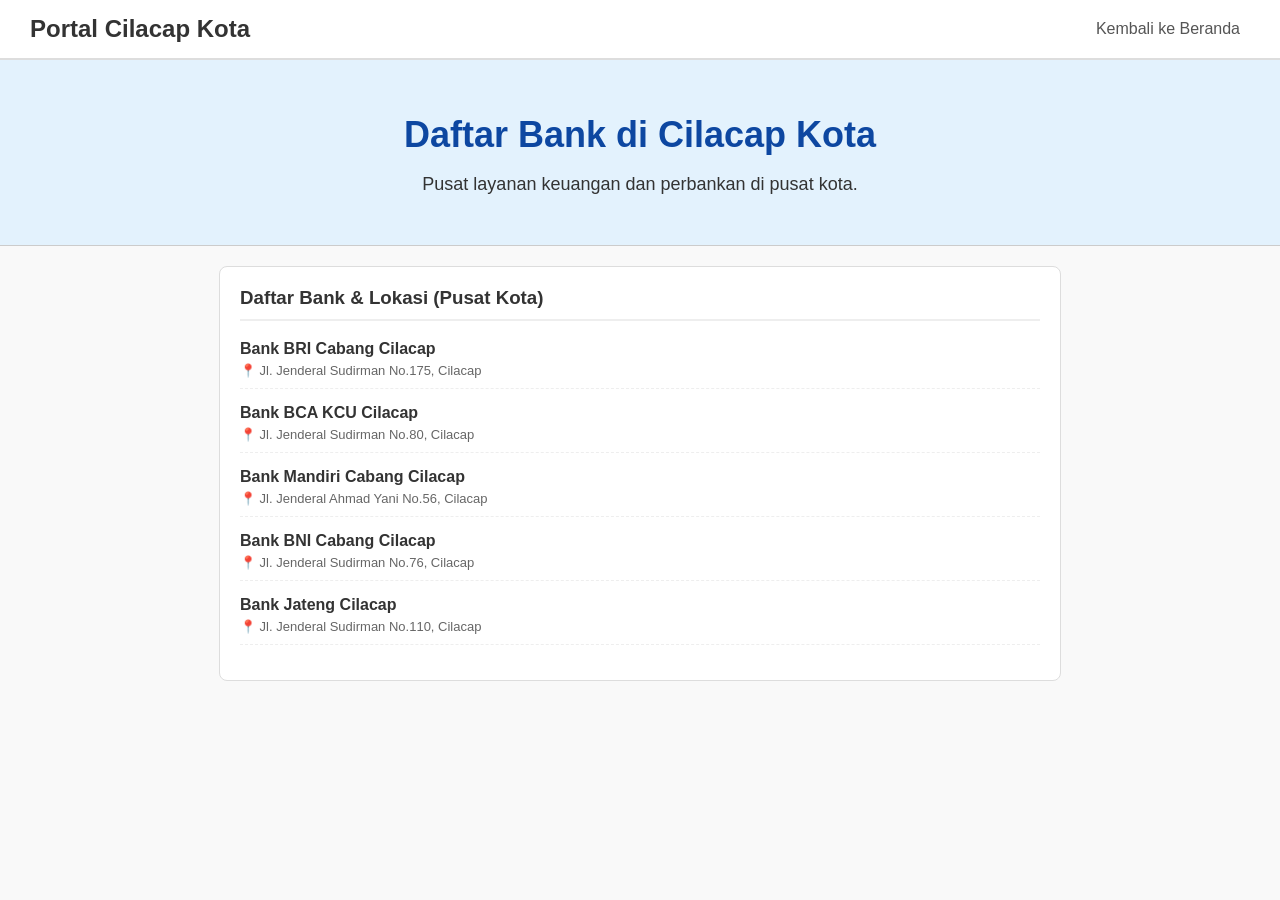
==== html/bank.html @ aabdd262 "menambahkan semua informasi ke index dan membuat css dan js" ====
<!DOCTYPE html>
<html lang="id">
<head>
    <meta charset="UTF-8">
    <meta name="viewport" content="width=device-width, initial-scale=1.0">
    <title>Bank Terdekat - Cilacap Kota</title>
    <link rel="stylesheet" href="../css/style.css">
</head>
<body>
    <div class="header">
        <div class="header-logo">Portal Cilacap Kota</div>
        <div class="header-menu">
            <a href="index.html">Kembali ke Beranda</a>
        </div>
    </div>

    <div class="hero" style="padding: 30px;">
        <h1>Daftar Bank di Cilacap Kota</h1>
        <p>Pusat layanan keuangan dan perbankan di pusat kota.</p>
    </div>

    <div class="konten-bawah" style="margin-top: 20px;">
        <div class="kolom" style="max-width: 800px; margin: auto;">
            <h3>Daftar Bank & Lokasi (Pusat Kota)</h3>
            
            <div class="item-list">
                <b>Bank BRI Cabang Cilacap</b>
                <span class="keterangan">📍 Jl. Jenderal Sudirman No.175, Cilacap</span>
            </div>
            <div class="item-list">
                <b>Bank BCA KCU Cilacap</b>
                <span class="keterangan">📍 Jl. Jenderal Sudirman No.80, Cilacap</span>
            </div>
            <div class="item-list">
                <b>Bank Mandiri Cabang Cilacap</b>
                <span class="keterangan">📍 Jl. Jenderal Ahmad Yani No.56, Cilacap</span>
            </div>
            <div class="item-list">
                <b>Bank BNI Cabang Cilacap</b>
                <span class="keterangan">📍 Jl. Jenderal Sudirman No.76, Cilacap</span>
            </div>
            <div class="item-list">
                <b>Bank Jateng Cilacap</b>
                <span class="keterangan">📍 Jl. Jenderal Sudirman No.110, Cilacap</span>
            </div>
        </div>
    </div>
</body>
</html>
---- css/style.css ----
/* Gaya dasar untuk pemula */
body {
    font-family: Arial, sans-serif;
    margin: 0;
    padding: 0;
    background-color: #f9f9f9;
    color: #333;
}

/* Bagian Header (Atas) */
.header {
    background-color: white;
    padding: 15px 30px;
    display: flex;
    justify-content: space-between;
    align-items: center;
    border-bottom: 2px solid #ddd;
}
.header-logo {
    font-size: 24px;
    font-weight: bold;
}
.header-menu a {
    margin: 0 10px;
    text-decoration: none;
    color: #555;
}
.btn-login {
    background-color: #eee;
    border: 1px solid #ccc;
    padding: 8px 15px;
    border-radius: 5px;
    cursor: pointer;
}

/* Bagian Hero (Sambutan) */
.hero {
    background-color: #e3f2fd; /* Biru muda */
    padding: 50px 30px;
    text-align: center;
    border-bottom: 1px solid #ccc;
}
.hero h1 {
    font-size: 36px;
    margin-bottom: 10px;
    color: #0d47a1;
}
.hero p {
    font-size: 18px;
    margin-bottom: 20px;
}
.search-box {
    padding: 10px;
    width: 300px;
    border: 1px solid #ccc;
    border-radius: 4px;
}
.btn-cari {
    padding: 10px 20px;
    background-color: #555;
    color: white;
    border: none;
    border-radius: 4px;
    cursor: pointer;
}

/* Bagian Layanan (Kotak-kotak Menu) */
.layanan {
    display: flex;
    justify-content: center;
    gap: 15px;
    padding: 30px;
    flex-wrap: wrap; 
}
.kartu-layanan {
    background-color: white;
    border: 1px solid #ddd;
    padding: 20px;
    width: 120px;
    text-align: center;
    border-radius: 8px;
    box-shadow: 2px 2px 5px rgba(0,0,0,0.05);
    display: flex;
    align-items: center;
    justify-content: center;
    height: 40px;
    cursor: pointer; /* Mengubah kursor jadi tangan agar terlihat bisa diklik */
    transition: 0.3s; /* Efek halus saat disentuh */
}
/* Efek saat kotak layanan disentuh mouse */
.kartu-layanan:hover {
    background-color: #f0f8ff;
    border-color: #0d47a1;
    transform: translateY(-5px);
}

/* Bagian Konten Bawah */
.konten-bawah {
    display: flex;
    padding: 0 30px 40px 30px;
    gap: 20px;
    justify-content: center;
}
.kolom {
    background-color: white;
    border: 1px solid #ddd;
    padding: 20px;
    border-radius: 8px;
    flex: 1; 
    max-width: 500px; /* Dibatasi agar tidak terlalu lebar karena sisa 2 kolom */
}
.kolom h3 {
    border-bottom: 2px solid #eee;
    padding-bottom: 10px;
    margin-top: 0;
}
.item-list {
    margin-bottom: 15px;
    padding-bottom: 10px;
    border-bottom: 1px dashed #eee;
}
.keterangan {
    font-size: 13px;
    color: #666;
    margin-top: 5px;
    display: block;
}

/* Footer */
.footer {
    background-color: #333;
    color: white;
    text-align: center;
    padding: 20px;
    margin-top: 20px;
}
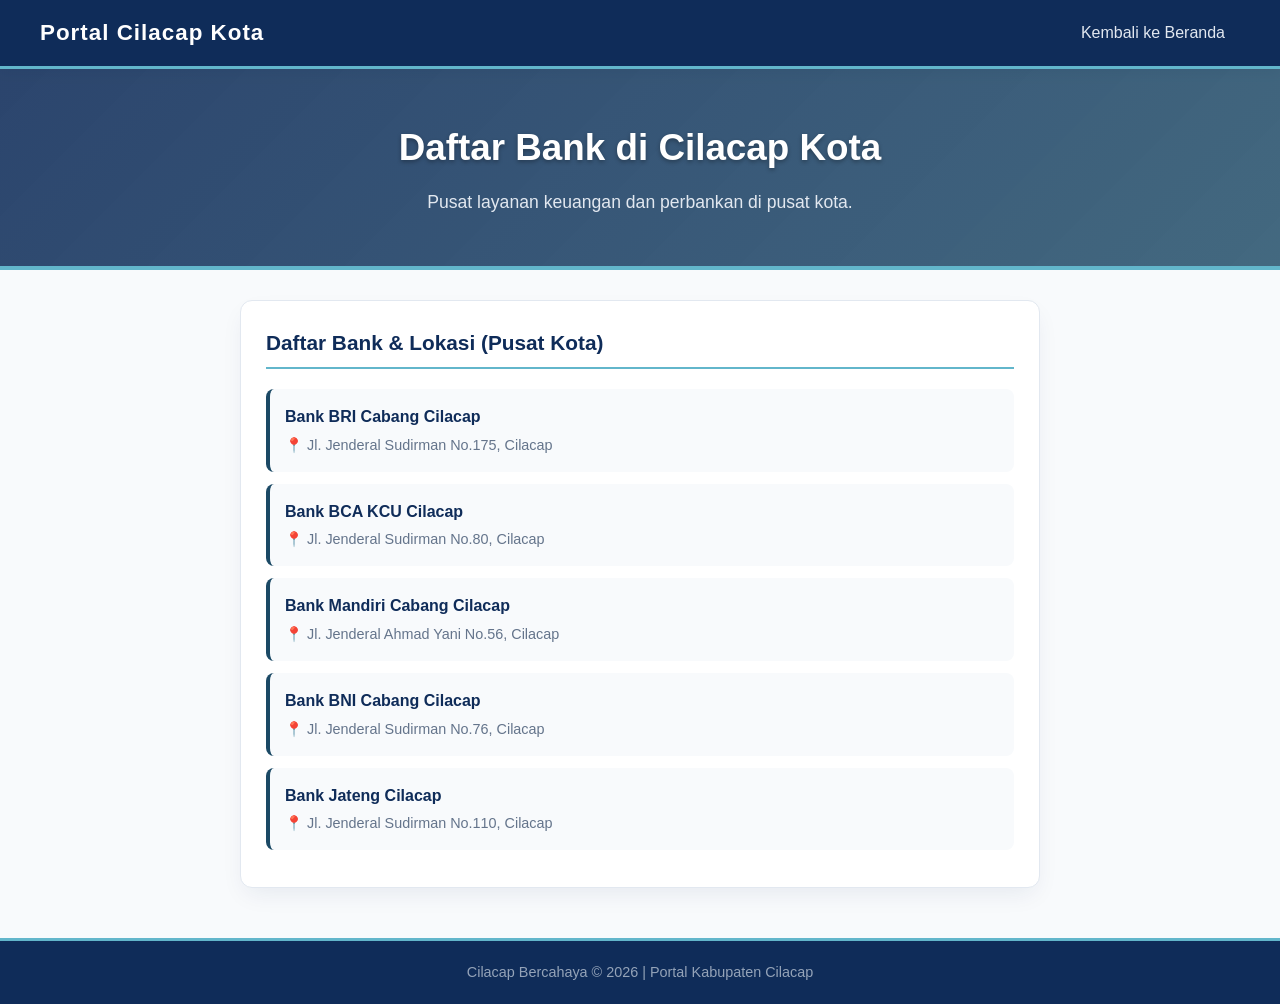
==== commit d0ad9e5c: "feat: memperbarui style.css serta merapikan halaman kelompok, kesehatan, dan bank" ====
--- a/html/bank.html
+++ b/html/bank.html
@@ -7,6 +7,7 @@
     <link rel="stylesheet" href="../css/style.css">
 </head>
 <body>
+    <!-- Header / Navbar -->
     <div class="header">
         <div class="header-logo">Portal Cilacap Kota</div>
         <div class="header-menu">
@@ -14,12 +15,14 @@
         </div>
     </div>
 
-    <div class="hero" style="padding: 30px;">
+    <!-- Hero Banner dengan Tema Bank/Keuangan -->
+    <div class="hero bank">
         <h1>Daftar Bank di Cilacap Kota</h1>
         <p>Pusat layanan keuangan dan perbankan di pusat kota.</p>
     </div>
 
-    <div class="konten-bawah" style="margin-top: 20px;">
+    <!-- Konten Utama List Bank -->
+    <div class="konten-bawah">
         <div class="kolom" style="max-width: 800px; margin: auto;">
             <h3>Daftar Bank & Lokasi (Pusat Kota)</h3>
             
@@ -45,5 +48,10 @@
             </div>
         </div>
     </div>
+
+    <!-- Footer -->
+    <div class="footer">
+        <p>Cilacap Bercahaya © 2026 | Portal Kabupaten Cilacap</p>
+    </div>
 </body>
 </html>
--- a/css/style.css
+++ b/css/style.css
@@ -1,136 +1,355 @@
-/* Gaya dasar untuk pemula */
+/* ===================================================
+   STYLE GLOBAL & VARIABEL TEMA PANTAI CILACAP (FORMAL)
+   =================================================== */
+:root {
+  --primary-navy: #0f2c59;       /* Navy Formal / Utama */
+  --ocean-blue: #1b4965;         /* Biru Pesisir */
+  --seafoam-accent: #62b6cb;     /* Akses Highlight Air Laut */
+  --sand-bg: #f8fafc;            /* Background Terang & Clean */
+  --card-bg: #ffffff;            /* Warna Kartu Putih */
+  --text-dark: #1e293b;          /* Warna Teks Utama */
+  --text-muted: #64748b;         /* Warna Teks Keterangan */
+  --shadow-soft: 0 10px 25px -5px rgba(15, 44, 89, 0.08);
+  --shadow-hover: 0 15px 30px -5px rgba(15, 44, 89, 0.18);
+  --radius: 12px;
+}
+
+* {
+  margin: 0;
+  padding: 0;
+  box-sizing: border-box;
+}
+
 body {
-    font-family: Arial, sans-serif;
-    margin: 0;
-    padding: 0;
-    background-color: #f9f9f9;
-    color: #333;
-}
-
-/* Bagian Header (Atas) */
+  font-family: 'Segoe UI', Tahoma, Geneva, Verdana, sans-serif;
+  background-color: var(--sand-bg);
+  color: var(--text-dark);
+  line-height: 1.6;
+}
+
+/* ===================================================
+   HEADER & NAVBAR (Konsisten untuk Semua Halaman)
+   =================================================== */
 .header {
-    background-color: white;
-    padding: 15px 30px;
-    display: flex;
-    justify-content: space-between;
-    align-items: center;
-    border-bottom: 2px solid #ddd;
-}
+  background-color: var(--primary-navy);
+  color: #ffffff;
+  padding: 15px 40px;
+  display: flex;
+  justify-content: space-between;
+  align-items: center;
+  box-shadow: 0 4px 12px rgba(0, 0, 0, 0.1);
+  border-bottom: 3px solid var(--seafoam-accent);
+}
+
 .header-logo {
-    font-size: 24px;
-    font-weight: bold;
-}
+  font-size: 1.4rem;
+  font-weight: 700;
+  letter-spacing: 1px;
+  color: #ffffff;
+}
+
 .header-menu a {
-    margin: 0 10px;
-    text-decoration: none;
-    color: #555;
-}
+  color: #e2e8f0;
+  text-decoration: none;
+  margin: 0 15px;
+  font-weight: 500;
+  transition: color 0.3s ease;
+}
+
+.header-menu a:hover {
+  color: var(--seafoam-accent);
+}
+
 .btn-login {
-    background-color: #eee;
-    border: 1px solid #ccc;
-    padding: 8px 15px;
-    border-radius: 5px;
-    cursor: pointer;
-}
-
-/* Bagian Hero (Sambutan) */
-.hero {
-    background-color: #e3f2fd; /* Biru muda */
-    padding: 50px 30px;
-    text-align: center;
-    border-bottom: 1px solid #ccc;
-}
-.hero h1 {
-    font-size: 36px;
-    margin-bottom: 10px;
-    color: #0d47a1;
-}
-.hero p {
-    font-size: 18px;
-    margin-bottom: 20px;
-}
+  background-color: var(--seafoam-accent);
+  color: var(--primary-navy);
+  border: none;
+  padding: 8px 20px;
+  border-radius: 20px;
+  font-weight: 600;
+  cursor: pointer;
+  transition: all 0.3s ease;
+}
+
+.btn-login:hover {
+  background-color: #ffffff;
+  transform: translateY(-2px);
+}
+
+/* ===================================================
+   HERO / BANNER UTAMA & TOPIK SPESIFIK PER HALAMAN
+   =================================================== */
+
+/* Hero Default (Beranda / Umum) */
+.hero, .hero-section {
+  background: linear-gradient(135deg, rgba(15, 44, 89, 0.88) 0%, rgba(27, 73, 101, 0.82) 100%),
+              url('https://images.unsplash.com/photo-1507525428034-b723cf961d3e?auto=format&fit=crop&w=1200&q=80') center/cover no-repeat;
+  color: #ffffff;
+  padding: 50px 20px;
+  text-align: center;
+  border-bottom: 4px solid var(--seafoam-accent);
+}
+
+/* Banner Khusus Kesehatan */
+.hero.kesehatan {
+  background: linear-gradient(135deg, rgba(15, 44, 89, 0.88) 0%, rgba(27, 73, 101, 0.82) 100%),
+              url('https://images.unsplash.com/photo-1584515979956-d9f6e5d09982?auto=format&fit=crop&w=1200&q=80') center/cover no-repeat;
+}
+
+/* Banner Khusus Pendidikan */
+.hero.pendidikan {
+  background: linear-gradient(135deg, rgba(15, 44, 89, 0.88) 0%, rgba(27, 73, 101, 0.82) 100%),
+              url('https://images.unsplash.com/photo-1523240795612-9a054b0db644?auto=format&fit=crop&w=1200&q=80') center/cover no-repeat;
+}
+
+/* Banner Khusus Bank / Keuangan */
+.hero.bank {
+  background: linear-gradient(135deg, rgba(15, 44, 89, 0.88) 0%, rgba(27, 73, 101, 0.82) 100%),
+              url('https://images.unsplash.com/photo-1501167786227-4cba60f6d58f?auto=format&fit=crop&w=1200&q=80') center/cover no-repeat;
+}
+
+/* Banner Khusus Pariwisata */
+.hero.wisata {
+  background: linear-gradient(135deg, rgba(15, 44, 89, 0.88) 0%, rgba(27, 73, 101, 0.82) 100%),
+              url('https://images.unsplash.com/photo-1507525428034-b723cf961d3e?auto=format&fit=crop&w=1200&q=80') center/cover no-repeat;
+}
+
+/* Banner Khusus Kuliner */
+.hero.kuliner {
+  background: linear-gradient(135deg, rgba(15, 44, 89, 0.88) 0%, rgba(27, 73, 101, 0.82) 100%),
+              url('https://images.unsplash.com/photo-1555396273-367ea4eb4db5?auto=format&fit=crop&w=1200&q=80') center/cover no-repeat;
+}
+
+.hero h1, .hero-section .main-title {
+  font-size: 2.3rem;
+  font-weight: 700;
+  margin-bottom: 10px;
+  text-shadow: 0 2px 4px rgba(0, 0, 0, 0.3);
+}
+
+.hero p, .hero-section .desc {
+  font-size: 1.1rem;
+  color: #e2e8f0;
+}
+
+.hero-section .subtitle {
+  text-transform: uppercase;
+  letter-spacing: 2px;
+  font-size: 0.85rem;
+  color: var(--seafoam-accent);
+  font-weight: 600;
+  margin-bottom: 6px;
+}
+
+/* Input Pencarian di Hero Beranda */
 .search-box {
-    padding: 10px;
-    width: 300px;
-    border: 1px solid #ccc;
-    border-radius: 4px;
-}
+  padding: 12px 20px;
+  width: 60%;
+  max-width: 450px;
+  border: none;
+  border-radius: 25px 0 0 25px;
+  outline: none;
+  font-size: 0.95rem;
+}
+
 .btn-cari {
-    padding: 10px 20px;
-    background-color: #555;
-    color: white;
-    border: none;
-    border-radius: 4px;
-    cursor: pointer;
-}
-
-/* Bagian Layanan (Kotak-kotak Menu) */
+  padding: 12px 25px;
+  background-color: var(--seafoam-accent);
+  color: var(--primary-navy);
+  border: none;
+  border-radius: 0 25px 25px 0;
+  font-weight: 700;
+  cursor: pointer;
+  transition: background-color 0.3s ease;
+}
+
+.btn-cari:hover {
+  background-color: #ffffff;
+}
+
+/* Tombol Kembali */
+.nav-back a {
+  display: inline-block;
+  margin-top: 15px;
+  padding: 8px 22px;
+  background-color: rgba(255, 255, 255, 0.15);
+  color: #ffffff;
+  text-decoration: none;
+  border-radius: 30px;
+  font-weight: 500;
+  border: 1px solid rgba(255, 255, 255, 0.3);
+  transition: all 0.3s ease;
+}
+
+.nav-back a:hover {
+  background-color: var(--seafoam-accent);
+  color: var(--primary-navy);
+}
+
+/* ===================================================
+   MENU LAYANAN (Grid Kartu Beranda)
+   =================================================== */
 .layanan {
-    display: flex;
-    justify-content: center;
-    gap: 15px;
-    padding: 30px;
-    flex-wrap: wrap; 
-}
+  display: grid;
+  grid-template-columns: repeat(auto-fit, minmax(160px, 1fr));
+  gap: 20px;
+  max-width: 1000px;
+  margin: -30px auto 40px auto;
+  padding: 0 20px;
+  position: relative;
+  z-index: 10;
+}
+
 .kartu-layanan {
-    background-color: white;
-    border: 1px solid #ddd;
-    padding: 20px;
-    width: 120px;
-    text-align: center;
-    border-radius: 8px;
-    box-shadow: 2px 2px 5px rgba(0,0,0,0.05);
-    display: flex;
-    align-items: center;
-    justify-content: center;
-    height: 40px;
-    cursor: pointer; /* Mengubah kursor jadi tangan agar terlihat bisa diklik */
-    transition: 0.3s; /* Efek halus saat disentuh */
-}
-/* Efek saat kotak layanan disentuh mouse */
+  background-color: var(--card-bg);
+  padding: 22px 15px;
+  text-align: center;
+  border-radius: var(--radius);
+  box-shadow: var(--shadow-soft);
+  border: 1px solid #e2e8f0;
+  transition: all 0.3s ease;
+  font-size: 1rem;
+  color: var(--primary-navy) !important;
+}
+
 .kartu-layanan:hover {
-    background-color: #f0f8ff;
-    border-color: #0d47a1;
-    transform: translateY(-5px);
-}
-
-/* Bagian Konten Bawah */
+  transform: translateY(-5px);
+  box-shadow: var(--shadow-hover);
+  border-color: var(--seafoam-accent);
+  background-color: #f0f9ff;
+}
+
+/* ===================================================
+   KONTEN UTAMA & LIST (Bank, Wisata, Kuliner, dll)
+   =================================================== */
 .konten-bawah {
-    display: flex;
-    padding: 0 30px 40px 30px;
-    gap: 20px;
-    justify-content: center;
-}
+  display: flex;
+  flex-wrap: wrap;
+  gap: 30px;
+  max-width: 1100px;
+  margin: 30px auto;
+  padding: 0 20px;
+}
+
 .kolom {
-    background-color: white;
-    border: 1px solid #ddd;
-    padding: 20px;
-    border-radius: 8px;
-    flex: 1; 
-    max-width: 500px; /* Dibatasi agar tidak terlalu lebar karena sisa 2 kolom */
-}
+  flex: 1;
+  min-width: 300px;
+  background-color: var(--card-bg);
+  padding: 25px;
+  border-radius: var(--radius);
+  box-shadow: var(--shadow-soft);
+  border: 1px solid #e2e8f0;
+}
+
 .kolom h3 {
-    border-bottom: 2px solid #eee;
-    padding-bottom: 10px;
-    margin-top: 0;
-}
+  color: var(--primary-navy);
+  font-size: 1.3rem;
+  margin-bottom: 20px;
+  border-bottom: 2px solid var(--seafoam-accent);
+  padding-bottom: 8px;
+}
+
 .item-list {
-    margin-bottom: 15px;
-    padding-bottom: 10px;
-    border-bottom: 1px dashed #eee;
-}
+  background-color: #f8fafc;
+  padding: 15px;
+  border-radius: 8px;
+  margin-bottom: 12px;
+  border-left: 4px solid var(--ocean-blue);
+}
+
+.item-list b {
+  color: var(--primary-navy);
+  font-size: 1rem;
+  display: block;
+  margin-bottom: 4px;
+}
+
 .keterangan {
-    font-size: 13px;
-    color: #666;
-    margin-top: 5px;
-    display: block;
-}
-
-/* Footer */
-.footer {
-    background-color: #333;
-    color: white;
-    text-align: center;
-    padding: 20px;
-    margin-top: 20px;
+  font-size: 0.9rem;
+  color: var(--text-muted);
+  display: block;
+}
+
+/* ===================================================
+   HALAMAN KELOMPOK (4 Kartu Anggota)
+   =================================================== */
+.container {
+  max-width: 1100px;
+  margin: 40px auto;
+  padding: 0 20px;
+}
+
+.section-title {
+  text-align: center;
+  font-size: 1.8rem;
+  color: var(--primary-navy);
+  margin-bottom: 30px;
+}
+
+.grid-card {
+  display: grid;
+  grid-template-columns: repeat(auto-fit, minmax(230px, 1fr));
+  gap: 25px;
+}
+
+.card {
+  background-color: var(--card-bg);
+  border-radius: var(--radius);
+  padding: 25px 20px;
+  text-align: center;
+  box-shadow: var(--shadow-soft);
+  border: 1px solid #e2e8f0;
+  transition: transform 0.3s ease, box-shadow 0.3s ease;
+}
+
+.card:hover {
+  transform: translateY(-8px);
+  box-shadow: var(--shadow-hover);
+  border-color: var(--seafoam-accent);
+}
+
+.avatar {
+  width: 65px;
+  height: 65px;
+  border-radius: 50%;
+  background: linear-gradient(135deg, var(--ocean-blue), var(--primary-navy));
+  color: #ffffff;
+  font-size: 1.7rem;
+  font-weight: bold;
+  display: flex;
+  align-items: center;
+  justify-content: center;
+  margin: 0 auto 15px;
+  border: 3px solid var(--seafoam-accent);
+}
+
+.card h3 {
+  font-size: 1.15rem;
+  color: var(--primary-navy);
+  margin-bottom: 5px;
+}
+
+.card .nim {
+  font-size: 0.85rem;
+  color: var(--seafoam-accent);
+  font-weight: 600;
+  margin-bottom: 10px;
+}
+
+.card .role {
+  font-size: 0.9rem;
+  color: var(--text-muted);
+}
+
+/* ===================================================
+   FOOTER (Konsisten untuk Semua Halaman)
+   =================================================== */
+.footer, footer {
+  text-align: center;
+  padding: 20px;
+  background-color: var(--primary-navy);
+  color: #94a3b8;
+  font-size: 0.9rem;
+  margin-top: 50px;
+  border-top: 3px solid var(--seafoam-accent);
 }
